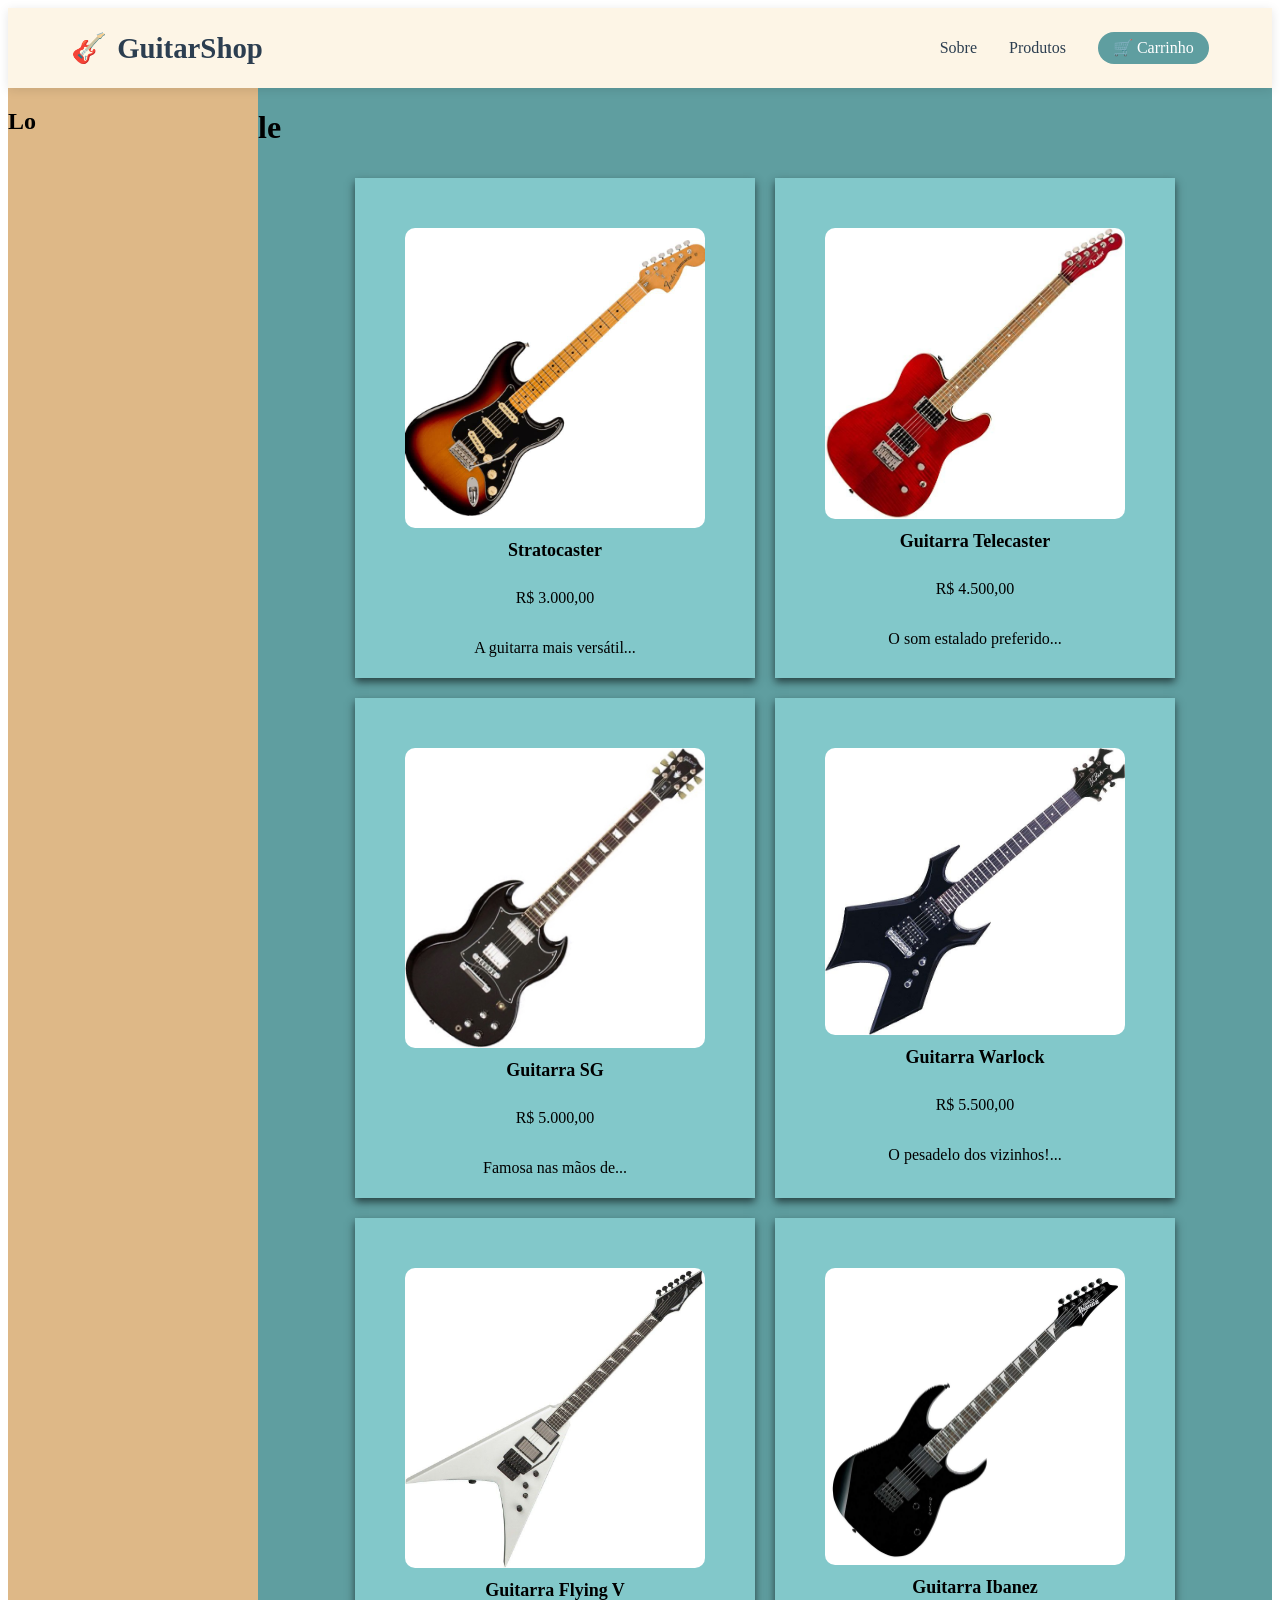
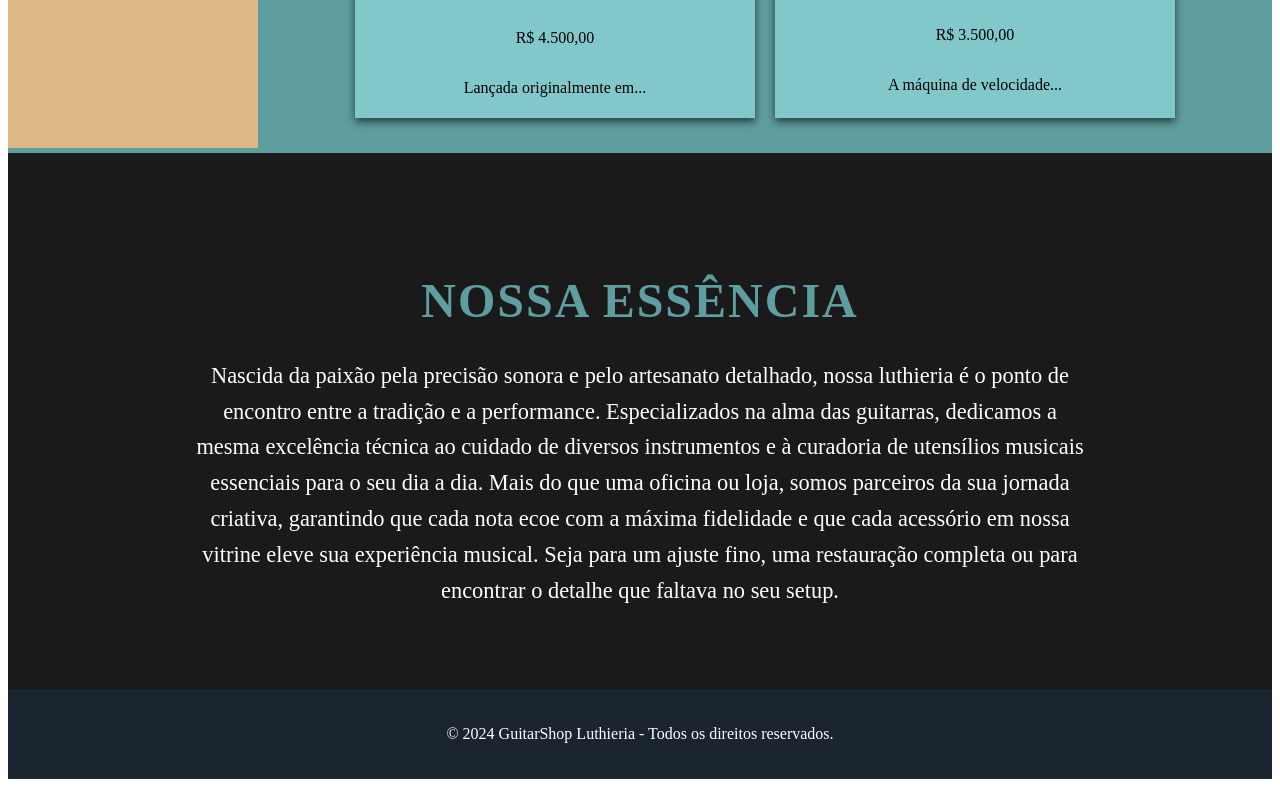
==== index.html @ 94528ccd "Add files via upload" ====
<!DOCTYPE html>
<html lang="pt-br">
<head>
    <meta charset="UTF-8">
    <meta name="viewport" content="width=device-width, initial-scale=1.0">
    <title>Document</title>
    <link rel="stylesheet" href="style.css">
</head>
<body class="body">
    
    <header class="cara">
        <nav class="navbar">
            <div class="logo">
                <span class="logo-icon">🎸</span> GuitarShop
            </div>

            <div class="menu-toggle" id="mobile-menu">
                <span class="bar"></span>
                <span class="bar"></span>
                <span class="bar"></span>
            </div>

            <ul class="nav-links">
                <li><a href="#pe">Sobre</a></li>
                <li><a href="#corpo">Produtos</a></li>
                <li><a href="carrinho.html" class="cart-link">🛒 Carrinho</a></li>
            </ul>
        </nav>
    </header>


    <main class="corpo" id="corpo">
        <h1 class="produtosh1">le</h1>
            <div class="mae" id="destino">
                    <a href="produto.html?id=strato" class="linkp">
                        <div class="card">
                                <img src="img/strato.jpg" alt="imagem" class="cardimg">
                                <h1 class="cardh1">Stratocaster</h1>
                                <p class="produtopreco">R$ 3.000,00</p>
                                <p class="cardp">A guitarra mais versátil...</p>
                        </div>
                    </a>

                    <a href="produto.html?id=tele" class="linkp">
                        <div class="card">
                                <img src="img/tele.jpg" alt="imagem" class="cardimg">
                                <h1 class="cardh1">Guitarra Telecaster</h1>
                                <p class="produtopreco">R$ 4.500,00</p>
                                <p class="cardp">O som estalado preferido...</p>
                        </div>
                    </a>

                    <a href="produto.html?id=sg" class="linkp">
                        <div class="card">
                                <img src="img/sg.jpg" alt="imagem" class="cardimg">
                                <h1 class="cardh1">Guitarra SG</h1>
                                <p class="produtopreco">R$ 5.000,00</p>
                                <p class="cardp">Famosa nas mãos de...</p>
                        </div>
                    </a>

                    <a href="produto.html?id=warlock" class="linkp">
                        <div class="card">
                                <img src="img/warlock.jpg" alt="imagem" class="cardimg">
                                <h1 class="cardh1">Guitarra Warlock</h1>
                                <p class="produtopreco">R$ 5.500,00</p>
                                <p class="cardp">O pesadelo dos vizinhos!...</p>
                        </div>
                    </a>

                    <a href="produto.html?id=flyingv" class="linkp">
                        <div class="card">
                                <img src="img/flyingv.jpg" alt="imagem" class="cardimg">
                                <h1 class="cardh1">Guitarra Flying V</h1>
                                <p class="produtopreco">R$ 4.500,00</p>
                                <p class="cardp">Lançada originalmente em...</p>
                        </div>
                    </a>

                    <a href="produto.html?id=ibanez" class="linkp">
                        <div class="card">
                                <img src="img/ibanez.jpg" alt="imagem" class="cardimg">
                                <h1 class="cardh1">Guitarra Ibanez</h1>
                                <p class="produtopreco">R$ 3.500,00</p>
                                <p class="cardp">A máquina de velocidade...</p>
                        </div>
                    </a>
            </div>
    </main>

    <aside class="lado">
        <h1>Lo</h1>
    </aside>

    <section class="pe" id="pe">
        <h1 class="nene">Nossa Essência</h1>
        <p class="nenep">
                Nascida da paixão pela precisão sonora e pelo artesanato detalhado, nossa luthieria é o ponto de encontro entre a tradição e a performance.
                Especializados na alma das guitarras, dedicamos a mesma excelência técnica ao cuidado de diversos instrumentos e à curadoria de utensílios
                musicais essenciais para o seu dia a dia. Mais do que uma oficina ou loja, somos parceiros da sua jornada criativa, garantindo que cada nota 
                ecoe com a máxima fidelidade e que cada acessório em nossa vitrine eleve sua experiência musical. Seja para um ajuste fino, uma restauração 
                completa ou para encontrar o detalhe que faltava no seu setup.
        </p>
    </section>

    <footer style="background: #1a252f; color: white; text-align: center; padding: 20px;">
        <p>&copy; 2024 GuitarShop Luthieria - Todos os direitos reservados.</p>
    </footer>

    <!-- ctrl shift a -->

    <script src="script.js"></script>
</body>
</html>
---- style.css ----
.body {
    display: grid;
    grid-template-areas: 
        "cara cara"
        "lado corpo"
        "pe pe"
        "foot foot";
    grid-template-rows: 80px 1fr auto auto; 
    grid-template-columns: 250px 1fr;
    min-height: 100vh;
}

a, button {
    transition: all 0.3s ease-in-out;
}

footer {
    grid-area: foot;
}

.cara {
    grid-area: cara;
    background-color: #fdf5e6;
    display: flex;
    align-items: center;
    padding: 0 5%;
    box-shadow: 0 2px 10px rgba(0,0,0,0.1);
    position: sticky;
    top: 0;
    z-index: 1000;
}

.corpo {
    grid-area: corpo;
    background-color: cadetblue;
}

.lado {
    grid-area: lado;
    background-color: burlywood;
}

.pe {
    grid-area: pe;
    background-color: #1a1a1a;
    color: #fff;
    padding: 80px 10%;
    text-align: center;
    border-top: 5px solid cadetblue; 
}

@media only screen and (max-width: 850px) {
    .body {
        grid-template-areas: 
            "cara"
            "lado"
            "corpo"
            "pe"
            "foot"; 
        grid-template-rows: 70px auto auto auto auto; 
        grid-template-columns: 100%;
    }
}

@media only screen and (max-width: 450px) {
    .body {
        grid-template-areas: 
            "cara"
            "corpo"
            "pe"
            "foot"; 
        grid-template-rows: 70px auto auto auto;
        grid-template-columns: 100%;
    }

    aside.lado {
        display: none;
    }

    .nene {
        font-size: 2rem;
    }
    .nenep {
        font-size: 1.1rem;
    }
}

.mae {
    display: flex;
    flex-wrap: wrap;
    justify-content: center;
    margin-bottom: 20px;
}

.card {
    display: flex;
    flex-direction: column;
    justify-content: space-between;
    padding: 50px;
    height: 400px;
    width: 300px;
    margin: 10px;
    align-items: center;
    text-align: center;
    background-color: rgba(133, 205, 207, 0.911);
    border: none;
    box-shadow: 0 4px 8px rgba(32, 55, 56, 0.911);
    transition: transform 0.3s ease, box-shadow 0.3s ease;
    cursor: pointer;
}

.card:hover {
    transform: translateY(-8px);
    box-shadow: 0 12px 20px rgba(32, 55, 56, 0.911);
}

.linkp {
    text-decoration: none;
    color: inherit;
    display: contents;
}

.cardimg {
    height: 300px;
    width: 100%;
    object-fit: cover;
    border-radius: 10px;
}

.cardh1 {
    font-size: large;
}

.cardp {
    font-size: medium;
}

.nene {
    font-size: 3rem; 
    text-transform: uppercase;
    letter-spacing: 2px;
    margin-bottom: 30px;
    color: cadetblue;
}

.nenep {
    font-size: 1.4rem; 
    line-height: 1.6;
    max-width: 900px;
    margin: 0 auto;
    font-weight: 400;
}

html {
    scroll-behavior: smooth;
    scroll-padding-top: 100px; 
}

.navbar {
    display: flex;
    justify-content: space-between;
    align-items: center; 
    width: 100%;
    height: 100%;
}

.logo {
    font-size: 1.8rem;
    font-weight: bold;
    color: #2c3e50;
    display: flex;
    align-items: center;
    gap: 10px;
}

.logo:hover .logo-icon {
    display: inline-block;
    transform: rotate(20deg); 
    transition: 0.3s;
}

.nav-links {
    display: flex;
    list-style: none;
    gap: 2rem;
    margin: 0;
    padding: 0;
    align-items: center; 
}

.nav-links a:hover {
    color: cadetblue;
    padding-bottom: 5px;
    border-bottom: 2px solid cadetblue;
}

.nav-links li {
    display: flex;
    align-items: center; 
}

.nav-links a {
    text-decoration: none;
    color: #2c3e50;
    font-weight: 500;
    transition: all 0.3s;
    line-height: 1; 
    display: block;
}

.cart-link {
    background: cadetblue;
    color: white !important;
    padding: 8px 15px;
    border-radius: 20px;
}

/* Menu Mobile */
.menu-toggle {
    display: none;
    flex-direction: column;
    cursor: pointer;
    gap: 5px;
}

.bar {
    width: 25px;
    height: 3px;
    background-color: #333;
    transition: 0.3s;
}

/* Responsividade */
@media (max-width: 850px) {
    .menu-toggle {
        display: flex;
    }

    .nav-links {
        position: absolute;
        right: 0;
        top: 100%;
        background-color: #fdf5e6;
        width: 100%;
        flex-direction: column;
        align-items: center;
        gap: 0;
        max-height: 0;
        overflow: hidden;
        transition: max-height 0.3s ease-in-out;
    }

    .nav-links.active {
        max-height: 300px;
        padding: 20px 0;
        border-bottom: 2px solid cadetblue;
    }

    .nav-links li {
        padding: 15px 0;
    }
}
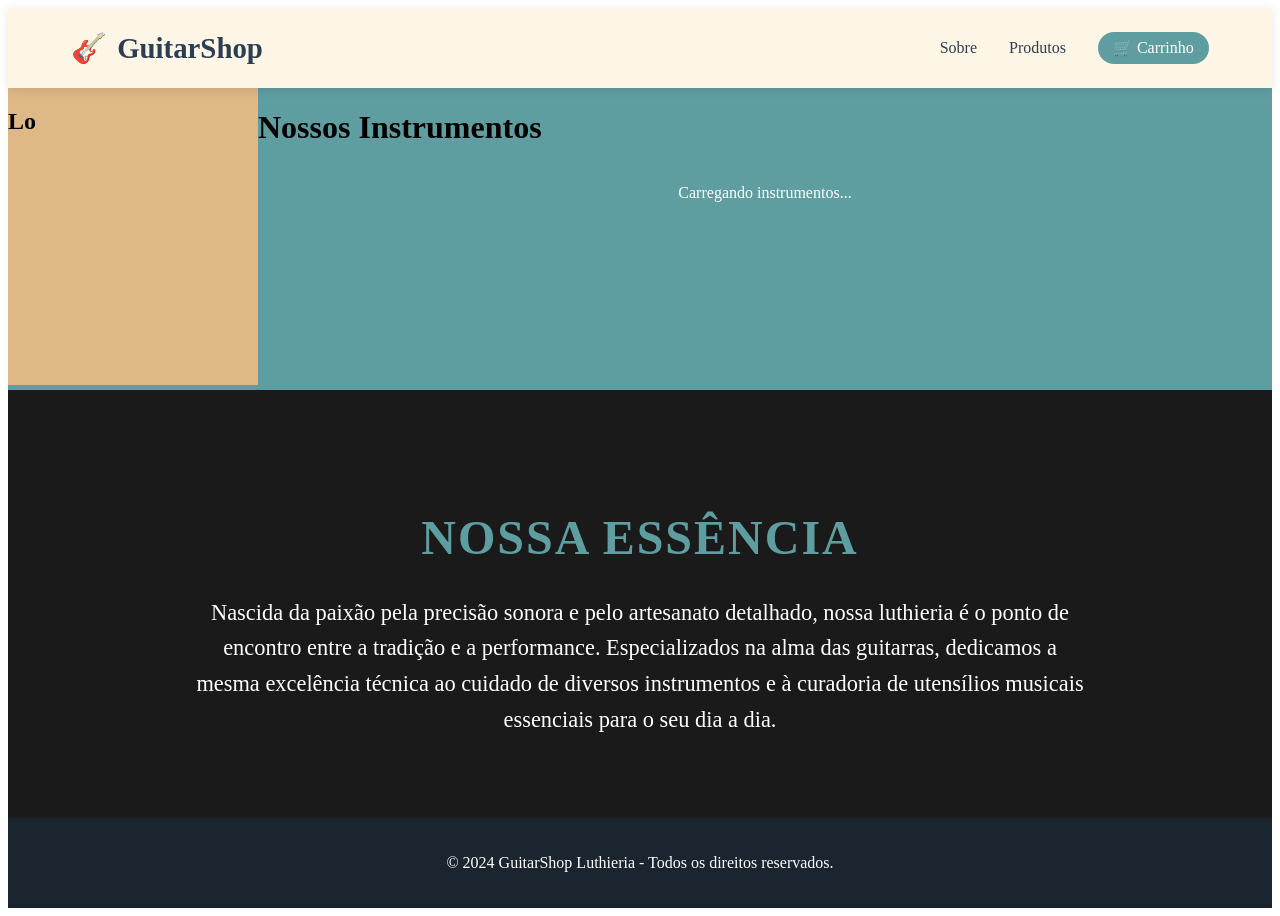
==== commit 630482f3: "Add files via upload" ====
--- a/index.html
+++ b/index.html
@@ -3,7 +3,7 @@
 <head>
     <meta charset="UTF-8">
     <meta name="viewport" content="width=device-width, initial-scale=1.0">
-    <title>Document</title>
+    <title>GuitarShop - Home</title>
     <link rel="stylesheet" href="style.css">
 </head>
 <body class="body">
@@ -28,64 +28,11 @@
         </nav>
     </header>
 
-
     <main class="corpo" id="corpo">
-        <h1 class="produtosh1">le</h1>
-            <div class="mae" id="destino">
-                    <a href="produto.html?id=strato" class="linkp">
-                        <div class="card">
-                                <img src="img/strato.jpg" alt="imagem" class="cardimg">
-                                <h1 class="cardh1">Stratocaster</h1>
-                                <p class="produtopreco">R$ 3.000,00</p>
-                                <p class="cardp">A guitarra mais versátil...</p>
-                        </div>
-                    </a>
-
-                    <a href="produto.html?id=tele" class="linkp">
-                        <div class="card">
-                                <img src="img/tele.jpg" alt="imagem" class="cardimg">
-                                <h1 class="cardh1">Guitarra Telecaster</h1>
-                                <p class="produtopreco">R$ 4.500,00</p>
-                                <p class="cardp">O som estalado preferido...</p>
-                        </div>
-                    </a>
-
-                    <a href="produto.html?id=sg" class="linkp">
-                        <div class="card">
-                                <img src="img/sg.jpg" alt="imagem" class="cardimg">
-                                <h1 class="cardh1">Guitarra SG</h1>
-                                <p class="produtopreco">R$ 5.000,00</p>
-                                <p class="cardp">Famosa nas mãos de...</p>
-                        </div>
-                    </a>
-
-                    <a href="produto.html?id=warlock" class="linkp">
-                        <div class="card">
-                                <img src="img/warlock.jpg" alt="imagem" class="cardimg">
-                                <h1 class="cardh1">Guitarra Warlock</h1>
-                                <p class="produtopreco">R$ 5.500,00</p>
-                                <p class="cardp">O pesadelo dos vizinhos!...</p>
-                        </div>
-                    </a>
-
-                    <a href="produto.html?id=flyingv" class="linkp">
-                        <div class="card">
-                                <img src="img/flyingv.jpg" alt="imagem" class="cardimg">
-                                <h1 class="cardh1">Guitarra Flying V</h1>
-                                <p class="produtopreco">R$ 4.500,00</p>
-                                <p class="cardp">Lançada originalmente em...</p>
-                        </div>
-                    </a>
-
-                    <a href="produto.html?id=ibanez" class="linkp">
-                        <div class="card">
-                                <img src="img/ibanez.jpg" alt="imagem" class="cardimg">
-                                <h1 class="cardh1">Guitarra Ibanez</h1>
-                                <p class="produtopreco">R$ 3.500,00</p>
-                                <p class="cardp">A máquina de velocidade...</p>
-                        </div>
-                    </a>
-            </div>
+        <h1 class="produtosh1">Nossos Instrumentos</h1>
+        <div class="mae" id="destino">
+            <p style="color: white; text-align: center; width: 100%;">Carregando instrumentos...</p>
+        </div>
     </main>
 
     <aside class="lado">
@@ -97,9 +44,7 @@
         <p class="nenep">
                 Nascida da paixão pela precisão sonora e pelo artesanato detalhado, nossa luthieria é o ponto de encontro entre a tradição e a performance.
                 Especializados na alma das guitarras, dedicamos a mesma excelência técnica ao cuidado de diversos instrumentos e à curadoria de utensílios
-                musicais essenciais para o seu dia a dia. Mais do que uma oficina ou loja, somos parceiros da sua jornada criativa, garantindo que cada nota 
-                ecoe com a máxima fidelidade e que cada acessório em nossa vitrine eleve sua experiência musical. Seja para um ajuste fino, uma restauração 
-                completa ou para encontrar o detalhe que faltava no seu setup.
+                musicais essenciais para o seu dia a dia.
         </p>
     </section>
 
@@ -107,9 +52,6 @@
         <p>&copy; 2024 GuitarShop Luthieria - Todos os direitos reservados.</p>
     </footer>
 
-    <!-- ctrl shift a -->
-
     <script src="script.js"></script>
 </body>
-</html>
-
+</html>
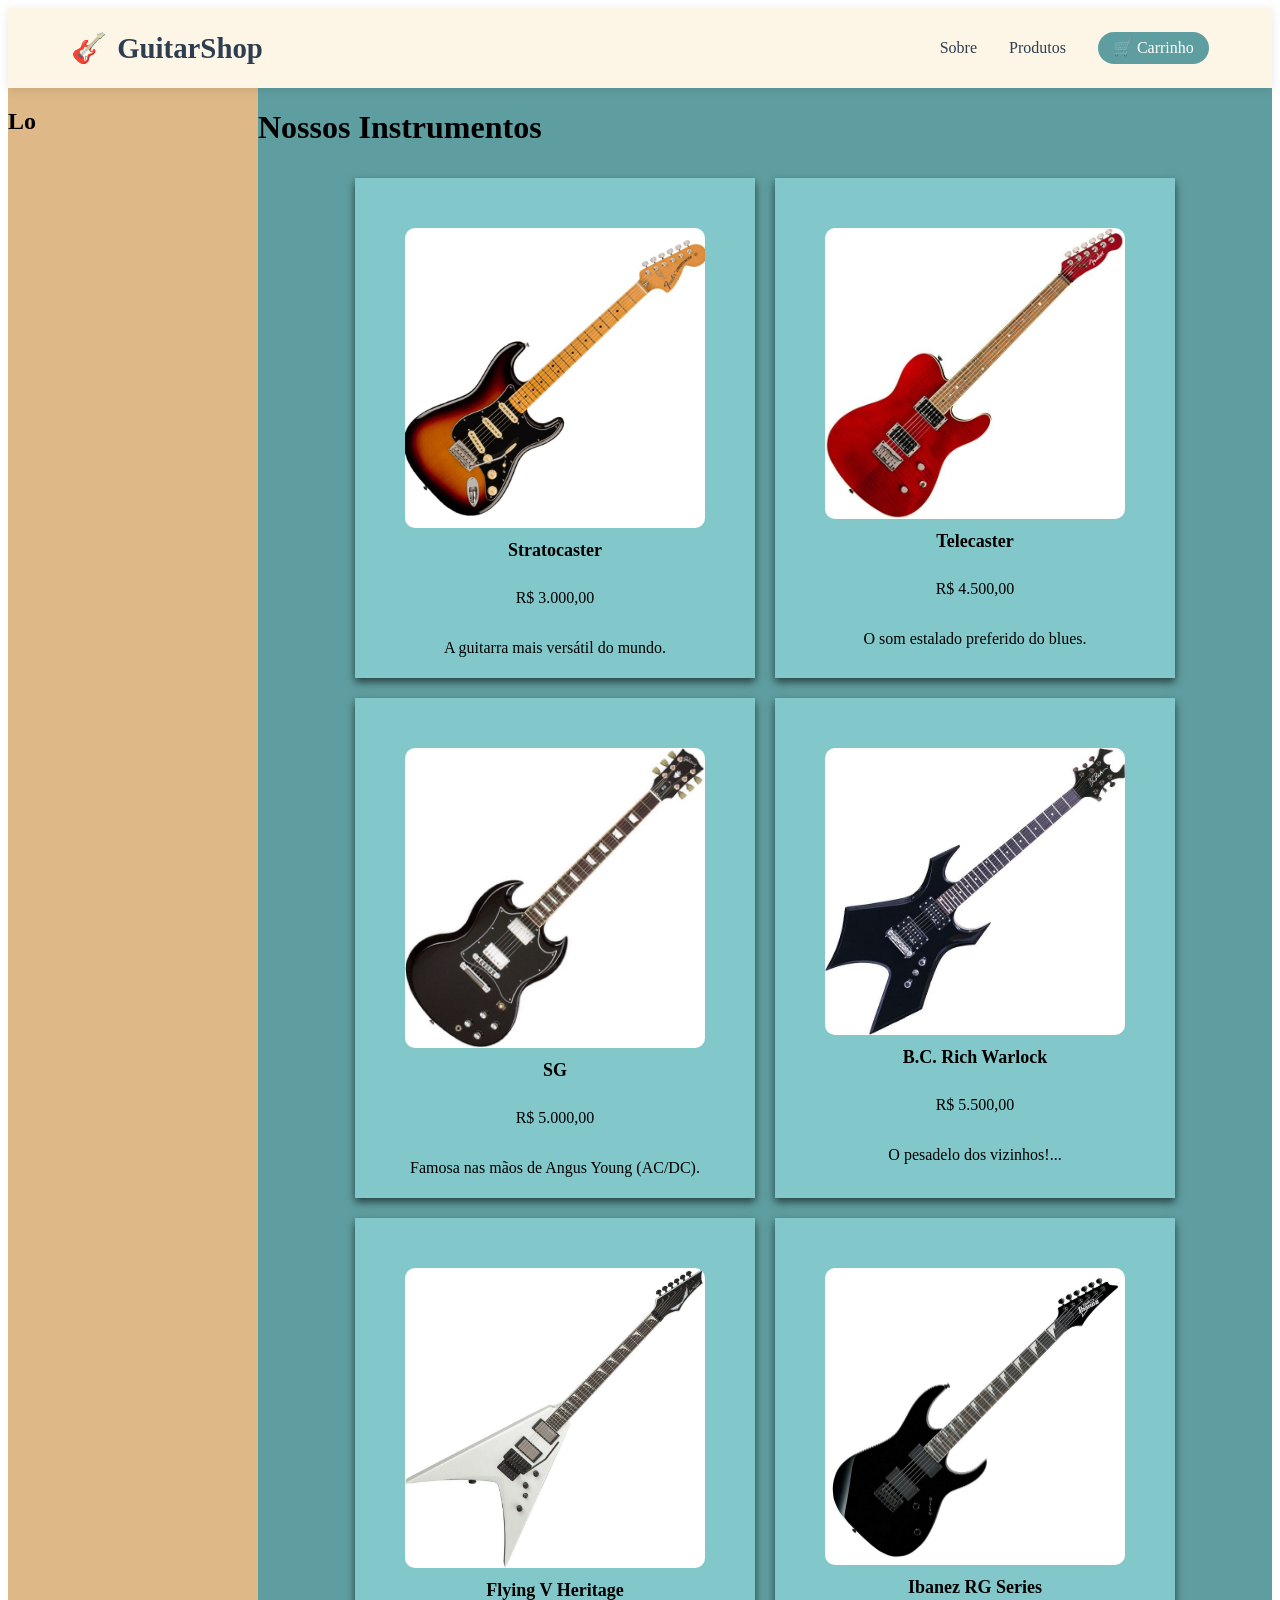
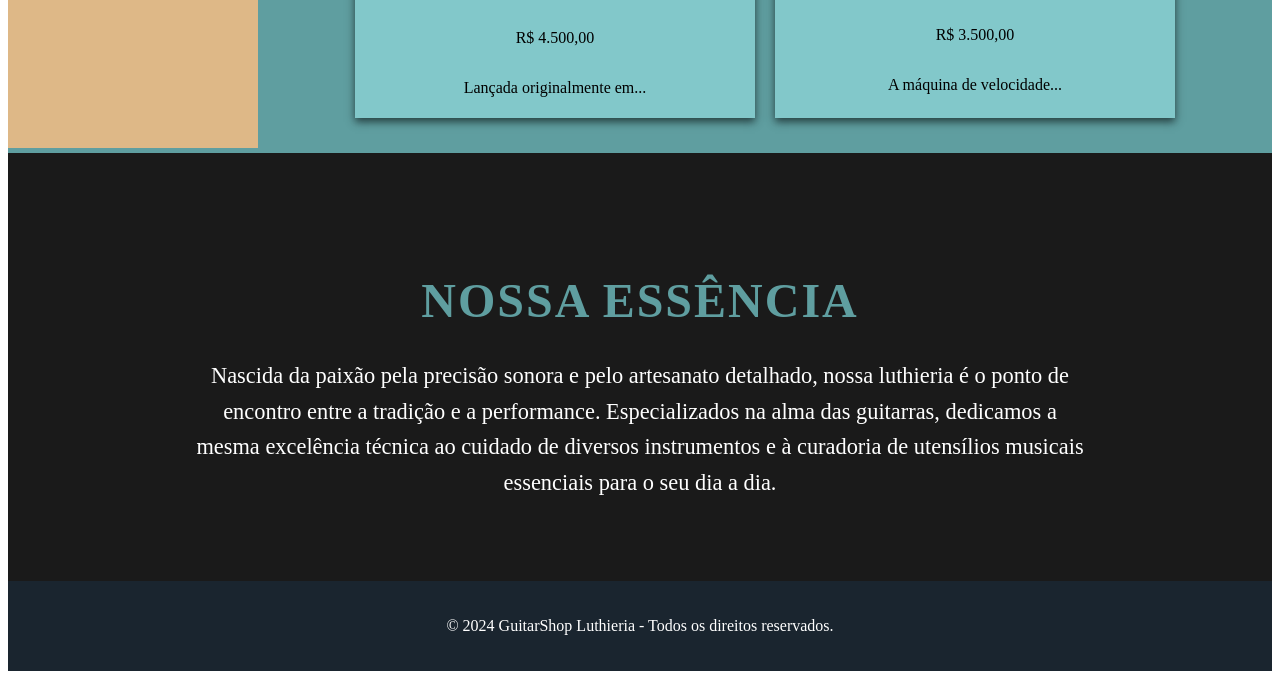
==== commit b87022d2: "Add files via upload" ====
--- a/index.html
+++ b/index.html
@@ -6,7 +6,7 @@
     <title>GuitarShop - Home</title>
     <link rel="stylesheet" href="style.css">
 </head>
-<body class="body">
+<body class="body" onload="carregarProdutos()">
     
     <header class="cara">
         <nav class="navbar">
